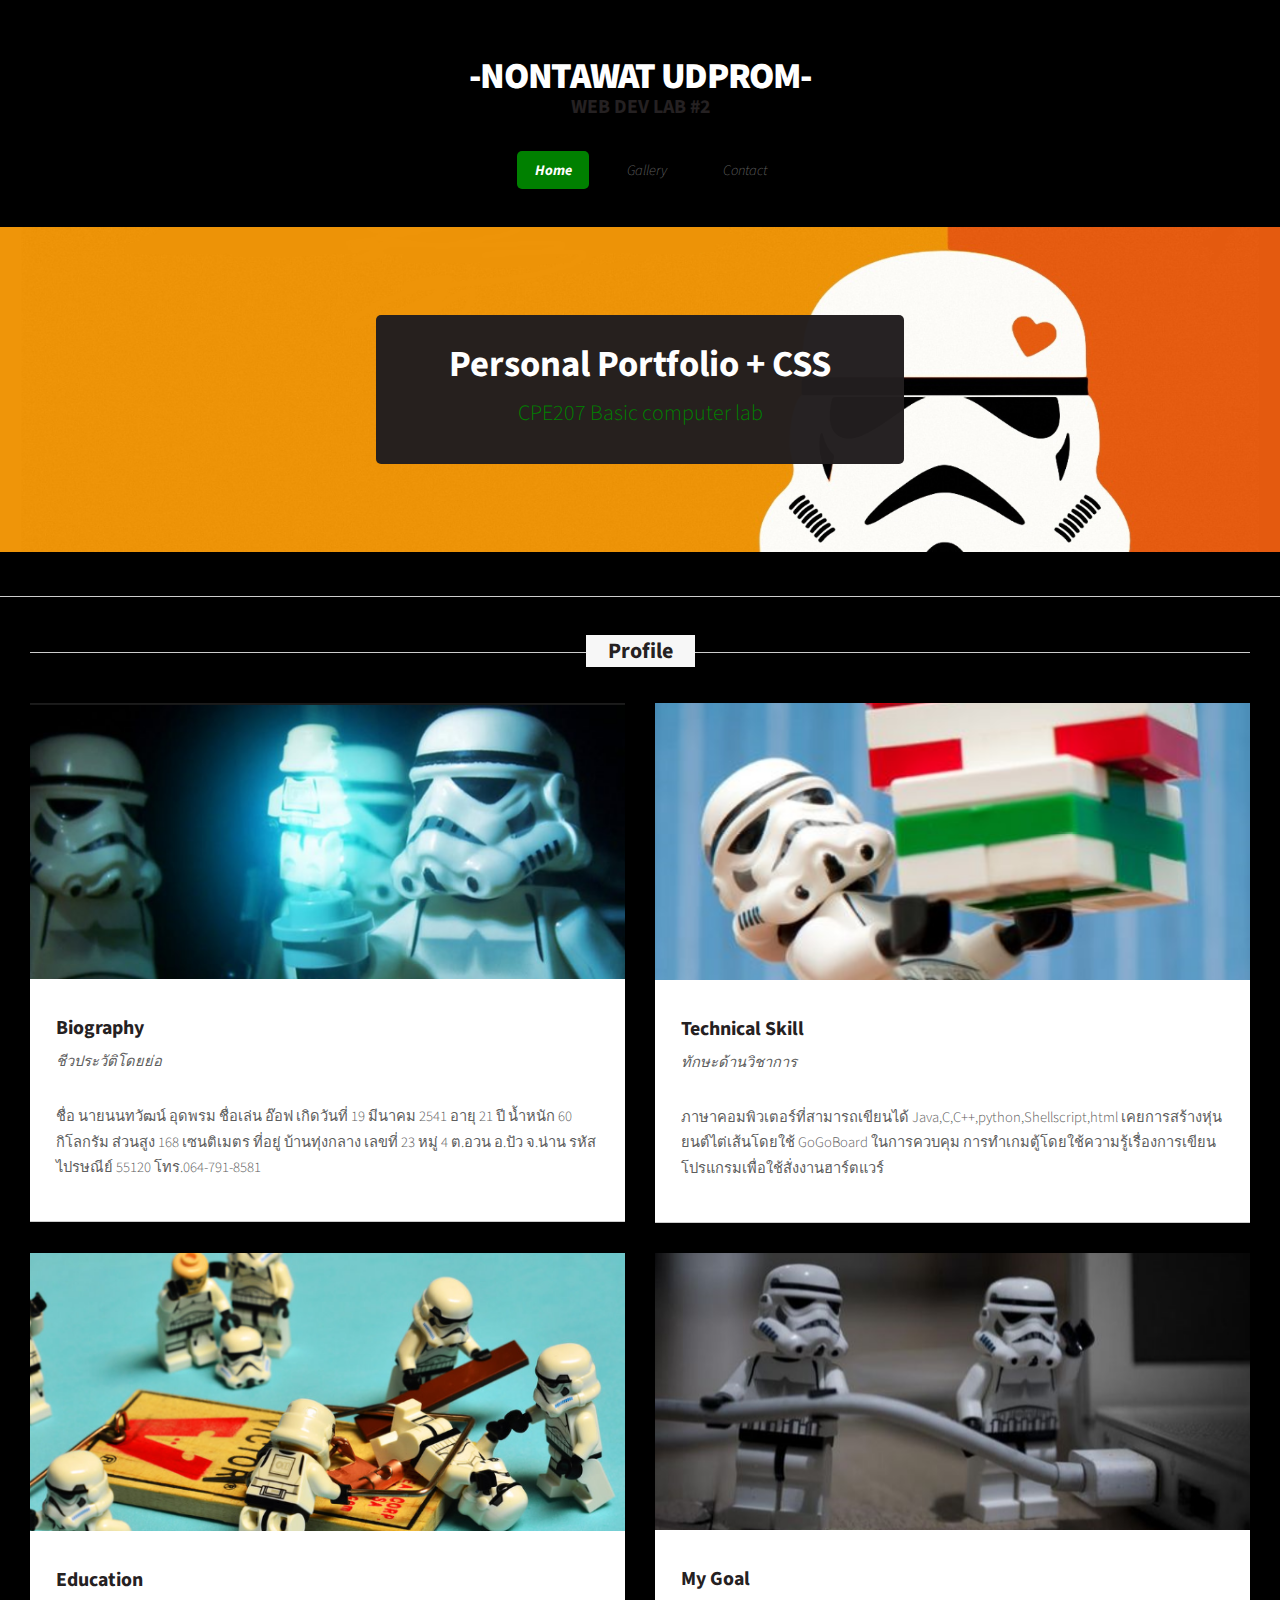
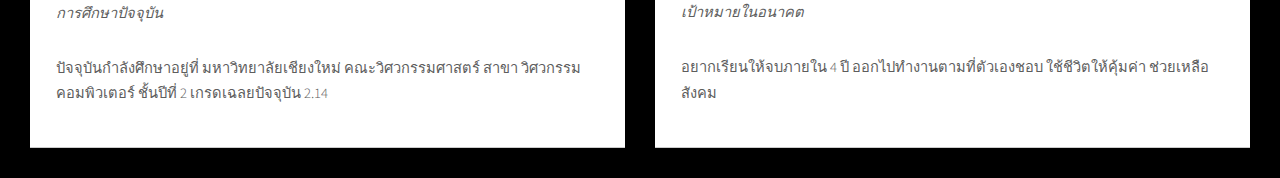
==== index.html @ 56ff7dbf "first commit" ====
<!DOCTYPE HTML>
<!--
	Dopetrope by HTML5 UP
	html5up.net | @ajlkn
	Free for personal and commercial use under the CCA 3.0 license (html5up.net/license)
-->
<html>
	<head>
		<title>WEB DEV LAB #2</title>
		<meta charset="utf-8" />
		<meta name="viewport" content="width=device-width, initial-scale=1, user-scalable=no" />
		<link rel="stylesheet" href="assets/css/main.css" />
	</head>
	<body class="homepage is-preload">
		<div id="page-wrapper">

			<!-- Header -->
				<section id="header">

					<!-- Logo -->
					<h1><a href="index.html">-NONTAWAT UDPROM- </a></h1>
						<h3>WEB DEV LAB #2</h3>

					<!-- Nav -->
						<nav id="nav">
							<ul>
								<li class="current"><a href="index.html">Home</a></li>			
								<li><a href="Gallery.html">Gallery</a></li>
								<li><a href="Contact.html">Contact</a></li>
							</ul>
						</nav>

					<!-- Banner -->
						<section id="banner">
							<header>
								<h2>Personal Portfolio + CSS</h2>
								<p>CPE207 Basic computer lab</p>
							</header>
						</section>
				</section>

			<!-- Main -->
				<section id="main">
					<div class="container">
						<div class="row">
								<!-- Blog -->
									<section>
										<header class="major">
											<h2>Profile</h2>
										</header>
										<div class="row">
											<div class="col-6 col-12-small">
												<section class="box">
													<a href="#" class="image featured"><img src="images/01.png" alt="" /></a>
													<header>
														<h3>Biography</h3>
														<p>ชีวประวัติโดยย่อ</p>
													</header>
													<p>ชื่อ นายนนทวัฒน์ อุดพรม ชื่อเล่น อ๊อฟ เกิดวันที่ 19 มีนาคม 2541 อายุ 21 ปี 
													น้ำหนัก 60 กิโลกรัม ส่วนสูง 168 เซนติเมตร ที่อยู่ บ้านทุ่งกลาง เลขที่ 23 หมู่ 4 
													ต.อวน อ.ปัว จ.น่าน รหัสไปรษณีย์ 55120 โทร.064-791-8581</p>
													
												</section>
											</div>
											<div class="col-6 col-12-small">
												<section class="box">
													<a href="#" class="image featured"><img src="images/02.png" alt="" /></a>
													<header>
														<h3>Technical Skill</h3>
														<p>ทักษะด้านวิชาการ</p>
													</header>
													<p>ภาษาคอมพิวเตอร์ที่สามารถเขียนได้ Java,C,C++,python,Shellscript,html 
													 เคยการสร้างหุ่นยนต์ไต่เส้นโดยใช้ GoGoBoard ในการควบคุม
													 การทำเกมตู้โดยใช้ความรู้เรื่องการเขียนโปรแกรมเพื่อใช้สั่งงานฮาร์ตแวร์
													</p>
													
												</section>
											</div>
											<div class="row">
												<div class="col-6 col-12-small">
													<section class="box">
														<a href="#" class="image featured"><img src="images/03.png" alt="" /></a>
														<header>
															<h3>Education</h3>
															<p>การศึกษาปัจจุบัน</p>
														</header>
														<p>ปัจจุบันกำลังศึกษาอยู่ที่ มหาวิทยาลัยเชียงใหม่ คณะวิศวกรรมศาสตร์ สาขา วิศวกรรมคอมพิวเตอร์ ชั้นปีที่ 2 เกรดเฉลยปัจจุบัน 2.14</p>
														
													</section>
												</div>
												<div class="col-6 col-12-small">
													<section class="box">
														<a href="#" class="image featured"><img src="images/04.png" alt="" /></a>
														<header>
															<h3>My Goal</h3>
															<p>เป้าหมายในอนาคต</p>
														</header>
														<p>อยากเรียนให้จบภายใน 4 ปี ออกไปทำงานตามที่ตัวเองชอบ ใช้ชีวิตให้คุ้มค่า ช่วยเหลือสังคม</p>
														
													</section>
												</div>
										</div>
									</section>
						</div>
					</div>
				</section>
		</div>

		<!-- Scripts -->
			<script src="assets/js/jquery.min.js"></script>
			<script src="assets/js/jquery.dropotron.min.js"></script>
			<script src="assets/js/browser.min.js"></script>
			<script src="assets/js/breakpoints.min.js"></script>
			<script src="assets/js/util.js"></script>
			<script src="assets/js/main.js"></script>

	</body>
</html>
---- assets/css/main.css ----
@import url("font-awesome.min.css");
@import url("https://fonts.googleapis.com/css?family=Source+Sans+Pro:300,400,700,900,300italic");

/*
	Dopetrope by HTML5 UP
	html5up.net | @ajlkn
	Free for personal and commercial use under the CCA 3.0 license (html5up.net/license)
*/

html, body, div, span, applet, object,
iframe, h1, h2, h3, h4, h5, h6, p, blockquote,
pre, a, abbr, acronym, address, big, cite,
code, del, dfn, em, img, ins, kbd, q, s, samp,
small, strike, strong, sub, sup, tt, var, b,
u, i, center, dl, dt, dd, ol, ul, li, fieldset,
form, label, legend, table, caption, tbody,
tfoot, thead, tr, th, td, article, aside,
canvas, details, embed, figure, figcaption,
footer, header, hgroup, menu, nav, output, ruby,
section, summary, time, mark, audio, video {
	margin: 0;
	padding: 0;
	border: 0;
	font-size: 100%;
	font: inherit;
	vertical-align: baseline;}

article, aside, details, figcaption, figure,
footer, header, hgroup, menu, nav, section {
	display: block;}

body {
	line-height: 1;
}

ol, ul {
	list-style: none;
}

blockquote, q {
	quotes: none;
}

	blockquote:before, blockquote:after, q:before, q:after {
		content: '';
		content: none;
	}

table {
	border-collapse: collapse;
	border-spacing: 0;
}

body {
	-webkit-text-size-adjust: none;
}

mark {
	background-color: transparent;
	color: inherit;
}

input::-moz-focus-inner {
	border: 0;
	padding: 0;
}

input, select, textarea {
	-moz-appearance: none;
	-webkit-appearance: none;
	-ms-appearance: none;
	appearance: none;
}

/* Basic */

	html {
		box-sizing: border-box;
	}

	*, *:before, *:after {
		box-sizing: inherit;
	}

	body {
		background: #252122;
		background-image: url("images/bg02.png");
	}

		body.is-preload *, body.is-preload *:before, body.is-preload *:after {
			-moz-animation: none !important;
			-webkit-animation: none !important;
			-ms-animation: none !important;
			animation: none !important;
			-moz-transition: none !important;
			-webkit-transition: none !important;
			-ms-transition: none !important;
			transition: none !important;
		}

	body, input, textarea, select {
		font-family: 'Source Sans Pro';
		font-weight: 300;
		color: #5d5d5d;
		font-size: 14pt;
		line-height: 1.75em;
	}

	strong, b {
		color: #252122;
		font-weight: 400;
	}

	i, em {
		font-style: italic;
	}

	sub {
		position: relative;
		top: 0.5em;
		font-size: 0.8em;
	}

	sup {
		position: relative;
		top: -0.5em;
		font-size: 0.8em;
	}

	blockquote {
		border-left: solid 0.75em #dddddd;
		padding: 1em 0 1em 1.5em;
		font-style: italic;
	}

	h1, h2, h3, h4, h5, h6 {
		color: #252122;
		font-weight: 700;
	}

	h1 a, h2 a, h3 a, h4 a, h5 a, h6 a {
		color: inherit;
		text-decoration: none;
	}

	h2 {
		font-size: 1.5em;
	}

	h3 {
		font-size: 1.35em;
	}

	a {
		color: #d52349;
		text-decoration: underline;
	}

		a:hover {
			text-decoration: none;
		}

	br.clear {
		clear: both;
	}

	hr {
		border: 0;
		border-top: solid 1px #dddddd;
		height: 1px;
		margin: 2em 0 2em 0;
	}

	p, ul, ol, dl, table {
		margin-bottom: 2em;
	}

/* Container */

	.container {
		margin: 0 auto;
		max-width: 100%;
		width: 70em;
	}

		@media screen and (max-width: 1680px) {

			.container {
				width: 70em;
			}

		}

		@media screen and (max-width: 1280px) {

			.container {
				width: calc(100% - 60px);
			}

		}

		@media screen and (max-width: 980px) {

			.container {
				width: calc(100% - 80px);
			}

		}

		@media screen and (max-width: 736px) {

			.container {
				width: calc(100% - 40px);
			}

		}

/* Row */

	.row {
		display: flex;
		flex-wrap: wrap;
		box-sizing: border-box;
		align-items: stretch;
	}

		.row > * {
			box-sizing: border-box;
		}

		.row.gtr-uniform > * > :last-child {
			margin-bottom: 0;
		}

		.row.aln-left {
			justify-content: flex-start;
		}

		.row.aln-center {
			justify-content: center;
		}

		.row.aln-right {
			justify-content: flex-end;
		}

		.row.aln-top {
			align-items: flex-start;
		}

		.row.aln-middle {
			align-items: center;
		}

		.row.aln-bottom {
			align-items: flex-end;
		}

		.row > .imp {
			order: -1;
		}

		.row > .col-1 {
			width: 8.3333333333%;
		}

		.row > .off-1 {
			margin-left: 8.3333333333%;
		}

		.row > .col-2 {
			width: 16.6666666667%;
		}

		.row > .off-2 {
			margin-left: 16.6666666667%;
		}

		.row > .col-3 {
			width: 25%;
		}

		.row > .off-3 {
			margin-left: 25%;
		}

		.row > .col-4 {
			width: 33.3333333333%;
		}

		.row > .off-4 {
			margin-left: 33.3333333333%;
		}

		.row > .col-5 {
			width: 41.6666666667%;
		}

		.row > .off-5 {
			margin-left: 41.6666666667%;
		}

		.row > .col-6 {
			width: 50%;
		}

		.row > .off-6 {
			margin-left: 50%;
		}

		.row > .col-7 {
			width: 58.3333333333%;
		}

		.row > .off-7 {
			margin-left: 58.3333333333%;
		}

		.row > .col-8 {
			width: 66.6666666667%;
		}

		.row > .off-8 {
			margin-left: 66.6666666667%;
		}

		.row > .col-9 {
			width: 75%;
		}

		.row > .off-9 {
			margin-left: 75%;
		}

		.row > .col-10 {
			width: 83.3333333333%;
		}

		.row > .off-10 {
			margin-left: 83.3333333333%;
		}

		.row > .col-11 {
			width: 91.6666666667%;
		}

		.row > .off-11 {
			margin-left: 91.6666666667%;
		}

		.row > .col-12 {
			width: 100%;
		}

		.row > .off-12 {
			margin-left: 100%;
		}

		.row.gtr-0 {
			margin-top: 0px;
			margin-left: 0px;
		}

			.row.gtr-0 > * {
				padding: 0px 0 0 0px;
			}

			.row.gtr-0.gtr-uniform {
				margin-top: 0px;
			}

				.row.gtr-0.gtr-uniform > * {
					padding-top: 0px;
				}

		.row.gtr-25 {
			margin-top: -12.5px;
			margin-left: -12.5px;
		}

			.row.gtr-25 > * {
				padding: 12.5px 0 0 12.5px;
			}

			.row.gtr-25.gtr-uniform {
				margin-top: -12.5px;
			}

				.row.gtr-25.gtr-uniform > * {
					padding-top: 12.5px;
				}

		.row.gtr-50 {
			margin-top: -25px;
			margin-left: -25px;
		}

			.row.gtr-50 > * {
				padding: 25px 0 0 25px;
			}

			.row.gtr-50.gtr-uniform {
				margin-top: -25px;
			}

				.row.gtr-50.gtr-uniform > * {
					padding-top: 25px;
				}

		.row {
			margin-top: -50px;
			margin-left: -50px;
		}

			.row > * {
				padding: 50px 0 0 50px;
			}

			.row.gtr-uniform {
				margin-top: -50px;
			}

				.row.gtr-uniform > * {
					padding-top: 50px;
				}

		.row.gtr-150 {
			margin-top: -75px;
			margin-left: -75px;
		}

			.row.gtr-150 > * {
				padding: 75px 0 0 75px;
			}

			.row.gtr-150.gtr-uniform {
				margin-top: -75px;
			}

				.row.gtr-150.gtr-uniform > * {
					padding-top: 75px;
				}

		.row.gtr-200 {
			margin-top: -100px;
			margin-left: -100px;
		}

			.row.gtr-200 > * {
				padding: 100px 0 0 100px;
			}

			.row.gtr-200.gtr-uniform {
				margin-top: -100px;
			}

				.row.gtr-200.gtr-uniform > * {
					padding-top: 100px;
				}

		@media screen and (max-width: 1680px) {

			.row {
				display: flex;
				flex-wrap: wrap;
				box-sizing: border-box;
				align-items: stretch;
			}

				.row > * {
					box-sizing: border-box;
				}

				.row.gtr-uniform > * > :last-child {
					margin-bottom: 0;
				}

				.row.aln-left {
					justify-content: flex-start;
				}

				.row.aln-center {
					justify-content: center;
				}

				.row.aln-right {
					justify-content: flex-end;
				}

				.row.aln-top {
					align-items: flex-start;
				}

				.row.aln-middle {
					align-items: center;
				}

				.row.aln-bottom {
					align-items: flex-end;
				}

				.row > .imp-xlarge {
					order: -1;
				}

				.row > .col-1-xlarge {
					width: 8.3333333333%;
				}

				.row > .off-1-xlarge {
					margin-left: 8.3333333333%;
				}

				.row > .col-2-xlarge {
					width: 16.6666666667%;
				}

				.row > .off-2-xlarge {
					margin-left: 16.6666666667%;
				}

				.row > .col-3-xlarge {
					width: 25%;
				}

				.row > .off-3-xlarge {
					margin-left: 25%;
				}

				.row > .col-4-xlarge {
					width: 33.3333333333%;
				}

				.row > .off-4-xlarge {
					margin-left: 33.3333333333%;
				}

				.row > .col-5-xlarge {
					width: 41.6666666667%;
				}

				.row > .off-5-xlarge {
					margin-left: 41.6666666667%;
				}

				.row > .col-6-xlarge {
					width: 50%;
				}

				.row > .off-6-xlarge {
					margin-left: 50%;
				}

				.row > .col-7-xlarge {
					width: 58.3333333333%;
				}

				.row > .off-7-xlarge {
					margin-left: 58.3333333333%;
				}

				.row > .col-8-xlarge {
					width: 66.6666666667%;
				}

				.row > .off-8-xlarge {
					margin-left: 66.6666666667%;
				}

				.row > .col-9-xlarge {
					width: 75%;
				}

				.row > .off-9-xlarge {
					margin-left: 75%;
				}

				.row > .col-10-xlarge {
					width: 83.3333333333%;
				}

				.row > .off-10-xlarge {
					margin-left: 83.3333333333%;
				}

				.row > .col-11-xlarge {
					width: 91.6666666667%;
				}

				.row > .off-11-xlarge {
					margin-left: 91.6666666667%;
				}

				.row > .col-12-xlarge {
					width: 100%;
				}

				.row > .off-12-xlarge {
					margin-left: 100%;
				}

				.row.gtr-0 {
					margin-top: 0px;
					margin-left: 0px;
				}

					.row.gtr-0 > * {
						padding: 0px 0 0 0px;
					}

					.row.gtr-0.gtr-uniform {
						margin-top: 0px;
					}

						.row.gtr-0.gtr-uniform > * {
							padding-top: 0px;
						}

				.row.gtr-25 {
					margin-top: -12.5px;
					margin-left: -12.5px;
				}

					.row.gtr-25 > * {
						padding: 12.5px 0 0 12.5px;
					}

					.row.gtr-25.gtr-uniform {
						margin-top: -12.5px;
					}

						.row.gtr-25.gtr-uniform > * {
							padding-top: 12.5px;
						}

				.row.gtr-50 {
					margin-top: -25px;
					margin-left: -25px;
				}

					.row.gtr-50 > * {
						padding: 25px 0 0 25px;
					}

					.row.gtr-50.gtr-uniform {
						margin-top: -25px;
					}

						.row.gtr-50.gtr-uniform > * {
							padding-top: 25px;
						}

				.row {
					margin-top: -50px;
					margin-left: -50px;
				}

					.row > * {
						padding: 50px 0 0 50px;
					}

					.row.gtr-uniform {
						margin-top: -50px;
					}

						.row.gtr-uniform > * {
							padding-top: 50px;
						}

				.row.gtr-150 {
					margin-top: -75px;
					margin-left: -75px;
				}

					.row.gtr-150 > * {
						padding: 75px 0 0 75px;
					}

					.row.gtr-150.gtr-uniform {
						margin-top: -75px;
					}

						.row.gtr-150.gtr-uniform > * {
							padding-top: 75px;
						}

				.row.gtr-200 {
					margin-top: -100px;
					margin-left: -100px;
				}

					.row.gtr-200 > * {
						padding: 100px 0 0 100px;
					}

					.row.gtr-200.gtr-uniform {
						margin-top: -100px;
					}

						.row.gtr-200.gtr-uniform > * {
							padding-top: 100px;
						}

		}

		@media screen and (max-width: 1280px) {

			.row {
				display: flex;
				flex-wrap: wrap;
				box-sizing: border-box;
				align-items: stretch;
			}

				.row > * {
					box-sizing: border-box;
				}

				.row.gtr-uniform > * > :last-child {
					margin-bottom: 0;
				}

				.row.aln-left {
					justify-content: flex-start;
				}

				.row.aln-center {
					justify-content: center;
				}

				.row.aln-right {
					justify-content: flex-end;
				}

				.row.aln-top {
					align-items: flex-start;
				}

				.row.aln-middle {
					align-items: center;
				}

				.row.aln-bottom {
					align-items: flex-end;
				}

				.row > .imp-large {
					order: -1;
				}

				.row > .col-1-large {
					width: 8.3333333333%;
				}

				.row > .off-1-large {
					margin-left: 8.3333333333%;
				}

				.row > .col-2-large {
					width: 16.6666666667%;
				}

				.row > .off-2-large {
					margin-left: 16.6666666667%;
				}

				.row > .col-3-large {
					width: 25%;
				}

				.row > .off-3-large {
					margin-left: 25%;
				}

				.row > .col-4-large {
					width: 33.3333333333%;
				}

				.row > .off-4-large {
					margin-left: 33.3333333333%;
				}

				.row > .col-5-large {
					width: 41.6666666667%;
				}

				.row > .off-5-large {
					margin-left: 41.6666666667%;
				}

				.row > .col-6-large {
					width: 50%;
				}

				.row > .off-6-large {
					margin-left: 50%;
				}

				.row > .col-7-large {
					width: 58.3333333333%;
				}

				.row > .off-7-large {
					margin-left: 58.3333333333%;
				}

				.row > .col-8-large {
					width: 66.6666666667%;
				}

				.row > .off-8-large {
					margin-left: 66.6666666667%;
				}

				.row > .col-9-large {
					width: 75%;
				}

				.row > .off-9-large {
					margin-left: 75%;
				}

				.row > .col-10-large {
					width: 83.3333333333%;
				}

				.row > .off-10-large {
					margin-left: 83.3333333333%;
				}

				.row > .col-11-large {
					width: 91.6666666667%;
				}

				.row > .off-11-large {
					margin-left: 91.6666666667%;
				}

				.row > .col-12-large {
					width: 100%;
				}

				.row > .off-12-large {
					margin-left: 100%;
				}

				.row.gtr-0 {
					margin-top: 0px;
					margin-left: 0px;
				}

					.row.gtr-0 > * {
						padding: 0px 0 0 0px;
					}

					.row.gtr-0.gtr-uniform {
						margin-top: 0px;
					}

						.row.gtr-0.gtr-uniform > * {
							padding-top: 0px;
						}

				.row.gtr-25 {
					margin-top: -7.5px;
					margin-left: -7.5px;
				}

					.row.gtr-25 > * {
						padding: 7.5px 0 0 7.5px;
					}

					.row.gtr-25.gtr-uniform {
						margin-top: -7.5px;
					}

						.row.gtr-25.gtr-uniform > * {
							padding-top: 7.5px;
						}

				.row.gtr-50 {
					margin-top: -15px;
					margin-left: -15px;
				}

					.row.gtr-50 > * {
						padding: 15px 0 0 15px;
					}

					.row.gtr-50.gtr-uniform {
						margin-top: -15px;
					}

						.row.gtr-50.gtr-uniform > * {
							padding-top: 15px;
						}

				.row {
					margin-top: -30px;
					margin-left: -30px;
				}

					.row > * {
						padding: 30px 0 0 30px;
					}

					.row.gtr-uniform {
						margin-top: -30px;
					}

						.row.gtr-uniform > * {
							padding-top: 30px;
						}

				.row.gtr-150 {
					margin-top: -45px;
					margin-left: -45px;
				}

					.row.gtr-150 > * {
						padding: 45px 0 0 45px;
					}

					.row.gtr-150.gtr-uniform {
						margin-top: -45px;
					}

						.row.gtr-150.gtr-uniform > * {
							padding-top: 45px;
						}

				.row.gtr-200 {
					margin-top: -60px;
					margin-left: -60px;
				}

					.row.gtr-200 > * {
						padding: 60px 0 0 60px;
					}

					.row.gtr-200.gtr-uniform {
						margin-top: -60px;
					}

						.row.gtr-200.gtr-uniform > * {
							padding-top: 60px;
						}

		}

		@media screen and (max-width: 980px) {

			.row {
				display: flex;
				flex-wrap: wrap;
				box-sizing: border-box;
				align-items: stretch;
			}

				.row > * {
					box-sizing: border-box;
				}

				.row.gtr-uniform > * > :last-child {
					margin-bottom: 0;
				}

				.row.aln-left {
					justify-content: flex-start;
				}

				.row.aln-center {
					justify-content: center;
				}

				.row.aln-right {
					justify-content: flex-end;
				}

				.row.aln-top {
					align-items: flex-start;
				}

				.row.aln-middle {
					align-items: center;
				}

				.row.aln-bottom {
					align-items: flex-end;
				}

				.row > .imp-medium {
					order: -1;
				}

				.row > .col-1-medium {
					width: 8.3333333333%;
				}

				.row > .off-1-medium {
					margin-left: 8.3333333333%;
				}

				.row > .col-2-medium {
					width: 16.6666666667%;
				}

				.row > .off-2-medium {
					margin-left: 16.6666666667%;
				}

				.row > .col-3-medium {
					width: 25%;
				}

				.row > .off-3-medium {
					margin-left: 25%;
				}

				.row > .col-4-medium {
					width: 33.3333333333%;
				}

				.row > .off-4-medium {
					margin-left: 33.3333333333%;
				}

				.row > .col-5-medium {
					width: 41.6666666667%;
				}

				.row > .off-5-medium {
					margin-left: 41.6666666667%;
				}

				.row > .col-6-medium {
					width: 50%;
				}

				.row > .off-6-medium {
					margin-left: 50%;
				}

				.row > .col-7-medium {
					width: 58.3333333333%;
				}

				.row > .off-7-medium {
					margin-left: 58.3333333333%;
				}

				.row > .col-8-medium {
					width: 66.6666666667%;
				}

				.row > .off-8-medium {
					margin-left: 66.6666666667%;
				}

				.row > .col-9-medium {
					width: 75%;
				}

				.row > .off-9-medium {
					margin-left: 75%;
				}

				.row > .col-10-medium {
					width: 83.3333333333%;
				}

				.row > .off-10-medium {
					margin-left: 83.3333333333%;
				}

				.row > .col-11-medium {
					width: 91.6666666667%;
				}

				.row > .off-11-medium {
					margin-left: 91.6666666667%;
				}

				.row > .col-12-medium {
					width: 100%;
				}

				.row > .off-12-medium {
					margin-left: 100%;
				}

				.row.gtr-0 {
					margin-top: 0px;
					margin-left: 0px;
				}

					.row.gtr-0 > * {
						padding: 0px 0 0 0px;
					}

					.row.gtr-0.gtr-uniform {
						margin-top: 0px;
					}

						.row.gtr-0.gtr-uniform > * {
							padding-top: 0px;
						}

				.row.gtr-25 {
					margin-top: -10px;
					margin-left: -10px;
				}

					.row.gtr-25 > * {
						padding: 10px 0 0 10px;
					}

					.row.gtr-25.gtr-uniform {
						margin-top: -10px;
					}

						.row.gtr-25.gtr-uniform > * {
							padding-top: 10px;
						}

				.row.gtr-50 {
					margin-top: -20px;
					margin-left: -20px;
				}

					.row.gtr-50 > * {
						padding: 20px 0 0 20px;
					}

					.row.gtr-50.gtr-uniform {
						margin-top: -20px;
					}

						.row.gtr-50.gtr-uniform > * {
							padding-top: 20px;
						}

				.row {
					margin-top: -40px;
					margin-left: -40px;
				}

					.row > * {
						padding: 40px 0 0 40px;
					}

					.row.gtr-uniform {
						margin-top: -40px;
					}

						.row.gtr-uniform > * {
							padding-top: 40px;
						}

				.row.gtr-150 {
					margin-top: -60px;
					margin-left: -60px;
				}

					.row.gtr-150 > * {
						padding: 60px 0 0 60px;
					}

					.row.gtr-150.gtr-uniform {
						margin-top: -60px;
					}

						.row.gtr-150.gtr-uniform > * {
							padding-top: 60px;
						}

				.row.gtr-200 {
					margin-top: -80px;
					margin-left: -80px;
				}

					.row.gtr-200 > * {
						padding: 80px 0 0 80px;
					}

					.row.gtr-200.gtr-uniform {
						margin-top: -80px;
					}

						.row.gtr-200.gtr-uniform > * {
							padding-top: 80px;
						}

		}

		@media screen and (max-width: 736px) {

			.row {
				display: flex;
				flex-wrap: wrap;
				box-sizing: border-box;
				align-items: stretch;
			}

				.row > * {
					box-sizing: border-box;
				}

				.row.gtr-uniform > * > :last-child {
					margin-bottom: 0;
				}

				.row.aln-left {
					justify-content: flex-start;
				}

				.row.aln-center {
					justify-content: center;
				}

				.row.aln-right {
					justify-content: flex-end;
				}

				.row.aln-top {
					align-items: flex-start;
				}

				.row.aln-middle {
					align-items: center;
				}

				.row.aln-bottom {
					align-items: flex-end;
				}

				.row > .imp-small {
					order: -1;
				}

				.row > .col-1-small {
					width: 8.3333333333%;
				}

				.row > .off-1-small {
					margin-left: 8.3333333333%;
				}

				.row > .col-2-small {
					width: 16.6666666667%;
				}

				.row > .off-2-small {
					margin-left: 16.6666666667%;
				}

				.row > .col-3-small {
					width: 25%;
				}

				.row > .off-3-small {
					margin-left: 25%;
				}

				.row > .col-4-small {
					width: 33.3333333333%;
				}

				.row > .off-4-small {
					margin-left: 33.3333333333%;
				}

				.row > .col-5-small {
					width: 41.6666666667%;
				}

				.row > .off-5-small {
					margin-left: 41.6666666667%;
				}

				.row > .col-6-small {
					width: 50%;
				}

				.row > .off-6-small {
					margin-left: 50%;
				}

				.row > .col-7-small {
					width: 58.3333333333%;
				}

				.row > .off-7-small {
					margin-left: 58.3333333333%;
				}

				.row > .col-8-small {
					width: 66.6666666667%;
				}

				.row > .off-8-small {
					margin-left: 66.6666666667%;
				}

				.row > .col-9-small {
					width: 75%;
				}

				.row > .off-9-small {
					margin-left: 75%;
				}

				.row > .col-10-small {
					width: 83.3333333333%;
				}

				.row > .off-10-small {
					margin-left: 83.3333333333%;
				}

				.row > .col-11-small {
					width: 91.6666666667%;
				}

				.row > .off-11-small {
					margin-left: 91.6666666667%;
				}

				.row > .col-12-small {
					width: 100%;
				}

				.row > .off-12-small {
					margin-left: 100%;
				}

				.row.gtr-0 {
					margin-top: 0px;
					margin-left: 0px;
				}

					.row.gtr-0 > * {
						padding: 0px 0 0 0px;
					}

					.row.gtr-0.gtr-uniform {
						margin-top: 0px;
					}

						.row.gtr-0.gtr-uniform > * {
							padding-top: 0px;
						}

				.row.gtr-25 {
					margin-top: -5px;
					margin-left: -5px;
				}

					.row.gtr-25 > * {
						padding: 5px 0 0 5px;
					}

					.row.gtr-25.gtr-uniform {
						margin-top: -5px;
					}

						.row.gtr-25.gtr-uniform > * {
							padding-top: 5px;
						}

				.row.gtr-50 {
					margin-top: -10px;
					margin-left: -10px;
				}

					.row.gtr-50 > * {
						padding: 10px 0 0 10px;
					}

					.row.gtr-50.gtr-uniform {
						margin-top: -10px;
					}

						.row.gtr-50.gtr-uniform > * {
							padding-top: 10px;
						}

				.row {
					margin-top: -20px;
					margin-left: -20px;
				}

					.row > * {
						padding: 20px 0 0 20px;
					}

					.row.gtr-uniform {
						margin-top: -20px;
					}

						.row.gtr-uniform > * {
							padding-top: 20px;
						}

				.row.gtr-150 {
					margin-top: -30px;
					margin-left: -30px;
				}

					.row.gtr-150 > * {
						padding: 30px 0 0 30px;
					}

					.row.gtr-150.gtr-uniform {
						margin-top: -30px;
					}

						.row.gtr-150.gtr-uniform > * {
							padding-top: 30px;
						}

				.row.gtr-200 {
					margin-top: -40px;
					margin-left: -40px;
				}

					.row.gtr-200 > * {
						padding: 40px 0 0 40px;
					}

					.row.gtr-200.gtr-uniform {
						margin-top: -40px;
					}

						.row.gtr-200.gtr-uniform > * {
							padding-top: 40px;
						}

		}

/* Form */

	form label {
		display: block;
		color: #252122;
		font-weight: 400;
		margin: 0 0 0.5em 0;
	}

	form input[type=text],
	form input[type=email],
	form input[type=password],
	form select,
	form textarea {
		-webkit-appearance: none;
		display: block;
		border: 0;
		padding: 0.75em 1em;
		font-size: 1em;
		border-radius: 5px;
		border: solid 1px #dddddd;
		background: #fff;
		width: 100%;
	}

		form input[type=text]:focus,
		form input[type=email]:focus,
		form input[type=password]:focus,
		form select:focus,
		form textarea:focus {
			box-shadow: inset 0px 0px 1px 1px #43bff0;
		}

	form textarea {
		height: 15em;
	}

	form ::-webkit-input-placeholder {
		color: #555 !important;
	}

	form :-moz-placeholder {
		color: #555 !important;
	}

	form ::-moz-placeholder {
		color: #555 !important;
	}

	form :-ms-input-placeholder {
		color: #555 !important;
	}

	form ::-moz-focus-inner {
		border: 0;
	}

/* Tables */

	table {
		width: 100%;
	}

		table tr {
			border-top: solid 1px #dddddd;
		}

			table tr:first-child {
				border-top: 0;
			}

		table td {
			padding: 0.5em 1em 0.5em 1em;
		}

		table th {
			text-align: left;
			padding: 0.5em 1em 0.5em 1em;
			font-weight: 700;
			margin: 0 0 1em 0;
		}

		table thead {
			border-bottom: solid 2px #dddddd;
		}

/* Section/Article */

	section, article {
		margin-bottom: 2.5em;
	}

		section > :last-child, section:last-child, article > :last-child, article:last-child {
			margin-bottom: 0;
		}

	header {
		margin: 0 0 1.5em 0;
	}

		header > p {
			display: block;
			font-style: italic;
			margin: 0.5em 0 0 0;
			padding-bottom: 0.5em;
		}

		header.major {
			position: relative;
			text-align: center;
			border-top: solid 1px #ccc;
			top: 1em;
			margin: 0 0 3em 0;
		}

			header.major h2 {
				background: #fff;
				position: relative;
				top: -0.65em;
				display: inline;
				margin: 0;
				padding: 0 1em 0 1em;
			}

	footer {
		margin: 2.25em 0 0 0;
	}

/* Box */

	.box {
		background: #ffffff;
		border-bottom: solid 1px #ccc;
		padding: 2.75em 1.75em 2.75em 1.75em;
	}

		.box .image.featured {
			position: relative;
			width: auto;
			left: 1.75em;
			top: 1.75em;
			margin: -4.5em 0 4.25em -3.5em;
		}

		.box.post header {
			padding-top: 1em;
			margin: 0 0 2em 0;
		}

		.box.post h2 {
			font-size: 2.5em;
			letter-spacing: -0.015em;
		}

		.box.post header > p {
			margin-top: 1.25em;
			font-size: 1.25em;
		}

		.box footer ul.actions {
			margin-bottom: 0;
		}

/* Button */

	input[type="button"],
	input[type="submit"],
	input[type="reset"],
	button,
	.button {
		-webkit-appearance: none;
		display: inline-block;
		text-decoration: none;
		cursor: pointer;
		border: 0;
		border-radius: 5px;
		background: #d52349;
		color:white !important;
		font-weight: 700;
		outline: 0;
		font-size: 1.1em;
		padding: 0.65em 1.5em 0.65em 1.5em;
		text-align: center;
		-moz-transition: background-color .25s ease-in-out;
		-webkit-transition: background-color .25s ease-in-out;
		-ms-transition: background-color .25s ease-in-out;
		transition: background-color .25s ease-in-out;
	}

		input[type="button"]:hover,
		input[type="submit"]:hover,
		input[type="reset"]:hover,
		button:hover,
		.button:hover {
			background: #e53359;
		}

		input[type="button"]:active,
		input[type="submit"]:active,
		input[type="reset"]:active,
		button:active,
		.button:active {
			background: #c51349;
		}

		input[type="button"].alt,
		input[type="submit"].alt,
		input[type="reset"].alt,
		button.alt,
		.button.alt {
			background: #252122;
		}

			input[type="button"].alt:hover,
			input[type="submit"].alt:hover,
			input[type="reset"].alt:hover,
			button.alt:hover,
			.button.alt:hover {
				background: #353132;
			}

			input[type="button"].alt:active,
			input[type="submit"].alt:active,
			input[type="reset"].alt:active,
			button.alt:active,
			.button.alt:active {
				background: #151112;
			}

		input[type="button"].icon:before,
		input[type="submit"].icon:before,
		input[type="reset"].icon:before,
		button.icon:before,
		.button.icon:before {
			opacity: 0.35;
			position: relative;
			top: 0.05em;
			margin-right: 0.75em;
		}

		input[type="button"].large,
		input[type="submit"].large,
		input[type="reset"].large,
		button.large,
		.button.large {
			font-size: 1.5em;
			padding: 0.75em 1.5em 0.75em 1.5em;
		}

/* Image */

	.image {
		display: inline-block;
		outline: 0;
	}

		.image img {
			display: block;
			width: 100%;
		}

		.image.centered {
			display: block;
			margin: 0 0 2em 0;
		}

			.image.centered img {
				margin: 0 auto;
				width: auto;
			}

		.image.featured {
			display: block;
			width: 100%;
			margin: 0 0 2em 0;
		}

		.image.left {
			float: left;
			margin: 0 2em 2em 0;
		}

/* List */

	ul {
		list-style: disc;
		padding-left: 1em;
	}

		ul li {
			padding-left: 0.5em;
		}

	ol {
		list-style: decimal;
		padding-left: 1.25em;
	}

		ol li {
			padding-left: 0.25em;
		}

/* Actions */

	ul.actions {
		list-style: none;
		padding-left: 0;
	}

		ul.actions li {
			display: inline-block;
			margin-left: 1em;
			padding-left: 0;
		}

			ul.actions li:first-child {
				margin-left: 0;
			}

/* Links */

	ul.links {
		list-style: none;
		padding-left: 0;
	}

		ul.links li {
			display: inline-block;
			border-left: solid 1px rgba(255, 255, 255, 0.05);
			padding: 0 0 0 1em;
			margin: 0 0 0 1em;
		}

			ul.links li:first-child {
				border-left: 0;
				padding-left: 0;
				margin-left: 0;
			}

/* Contact */

	ul.contact {
		list-style: none;
		padding-left: 0;
	}

		ul.contact li {
			position: relative;
			border-top: solid 1px #ddd;
			padding: 1.3em 0 1.3em 7em;
		}

			ul.contact li h3 {
				position: absolute;
				left: 0;
				top: 1.3em;
				font-size: 1.1em;
			}

			ul.contact li p {
				margin: 0;
			}

			ul.contact li:first-child {
				padding-top: 0;
				border-top: 0;
			}

				ul.contact li:first-child h3 {
					top: 0;
				}

/* Dates */

	ul.dates {
		list-style: none;
		padding-left: 0;
	}

		ul.dates li {
			position: relative;
			border-top: solid 1px #ddd;
			padding: 1.3em 0 1.3em 6.75em;
		}

		ul.dates .date {
			display: block;
			position: absolute;
			left: 0;
			top: 1.3em;
			background-color: green;
			height: 3.5em;
			text-align: center;
			color: #fff;
			line-height: 1em;
			border-top-left-radius: 5px;
			border-bottom-left-radius: 5px;
			padding: 0.5em 0.75em 0 1em;
		}

			ul.dates .date:after {
				content: '';
				position: absolute;
				bottom: 0;
				right: -1.2em;
				border-left: solid 1.25em green;
				border-top: solid 1.8em transparent;
				border-bottom: solid 1.8em transparent;
			}

			ul.dates .date strong {
				display: block;
				font-size: 1.75em;
				padding-top: 0.15em;
			}

		ul.dates h3 {
			font-size: 1.1em;
		}

		ul.dates p {
			margin: 0;
		}

		ul.dates li:first-child {
			border-top: 0;
			padding-top: 0;
		}

			ul.dates li:first-child .date {
				top: 0;
			}

/* Divided */

	ul.divided {
		list-style: none;
		padding-left: 0;
	}

		ul.divided li {
			border-top: solid 1px #ddd;
			padding: 1em 0 1em 0;
		}

			ul.divided li:first-child {
				border-top: 0;
				padding-top: 0;
			}

/* Social */

	ul.social {
		list-style: none;
		padding-left: 0;
		overflow: hidden;
		cursor: default;
		margin: 0 0 3.25em 0;
	}

		ul.social li {
			display: inline-block;
			padding-left: 0;
			margin-left: 0.75em;
		}

			ul.social li:first-child {
				margin-left: 0;
			}

			ul.social li a {
				display: inline-block;
				width: 3em;
				height: 3em;
				text-align: center;
				border-radius: 5px;
				background: #888;
				-moz-transition: background-color .25s ease-in-out;
				-webkit-transition: background-color .25s ease-in-out;
				-ms-transition: background-color .25s ease-in-out;
				transition: background-color .25s ease-in-out;
			}

				ul.social li a:before {
					color: #fff;
					font-size: 2em;
					line-height: 1.5em;
				}

				ul.social li a.fa-facebook {
					background: #3c5a98;
				}

					ul.social li a.fa-facebook:hover {
						background: #4c6aa8;
					}

				ul.social li a.fa-twitter {
					background: #2daae4;
				}

					ul.social li a.fa-twitter:hover {
						background: #3dbaf4;
					}

				ul.social li a.fa-dribbble {
					background: #c4376b;
				}

					ul.social li a.fa-dribbble:hover {
						background: #d4477b;
					}

				ul.social li a.fa-linkedin {
					background: #006599;
				}

					ul.social li a.fa-linkedin:hover {
						background: #1075a9;
					}

				ul.social li a.fa-tumblr {
					background: #2b4661;
				}

					ul.social li a.fa-tumblr:hover {
						background: #3b5671;
					}

				ul.social li a.fa-google-plus {
					background: #da2713;
				}

					ul.social li a.fa-google-plus:hover {
						background: #ea3723;
					}

/* Icons */

	.icon {
		position: relative;
		text-decoration: none;
	}

		.icon:before {
			-moz-osx-font-smoothing: grayscale;
			-webkit-font-smoothing: antialiased;
			font-family: FontAwesome;
			font-style: normal;
			font-weight: normal;
			text-transform: none !important;
		}

		.icon > .label {
			display: none;
		}

		.icon.featured {
			position: relative;
			display: inline-block;
			background-color: #d52349;
			width: 9em;
			padding: 1.75em 0 0.75em 0;
			border-top-left-radius: 5px;
			border-top-right-radius: 5px;
			margin: 0 0 4.5em 0;
			cursor: default;
		}

			.icon.featured:before {
				font-size: 4.5em;
				line-height: 1em;
				color: #fff;
			}

			.icon.featured:after {
				content: '';
				position: absolute;
				bottom: -1.95em;
				left: 0;
				border-top: solid 2em #d52349;
				border-left: solid 4.5em transparent;
				border-right: solid 4.5em transparent;
			}

			.icon.featured.alt {
				background-color: #252122;
			}

				.icon.featured.alt:after {
					border-top-color: #252122;
				}

			.icon.featured.alt2 {
				background-color: #827a7c;
			}

				.icon.featured.alt2:after {
					border-top-color: #827a7c;
				}

/* Page Wrapper */

	#page-wrapper > section {
		margin-bottom: 0;
	}

/* Header */

	#header {
		position: relative;
		background: black;
		border-bottom: solid 1px #ccc;
		padding: 5em 0 4em 0;
		text-align: center;
	}

		#header h1 {
			color: white;
			font-weight: 900;
			font-size: 2.5em;
			letter-spacing: -0.035em;
			line-height: 1;
		}

/* Nav */

	#nav {
		margin: 2.5em 0 0 0;
	}

		#nav > ul {
			margin: 0;
		}

			#nav > ul > li {
				display: inline-block;
				font-style: italic;
				margin: 0 0.35em 0 0.35em;
			}

				#nav > ul > li > ul {
					display: none;
				}

				#nav > ul > li > a {
					border-radius: 5px;
					color: #5d5d5d;
					text-decoration: none;
					padding: 0.6em 1.2em 0.6em 1.2em;
					-moz-transition: background-color .25s ease-in-out;
					-webkit-transition: background-color .25s ease-in-out;
					-ms-transition: background-color .25s ease-in-out;
					transition: background-color .25s ease-in-out;
					outline: 0;
				}

				#nav > ul > li:hover > a, #nav > ul > li.active > a {
					background: #f3f3f3;
				}

				#nav > ul > li.current > a {
					background: green;
					color: #fff !important;
					font-weight: 700;
				}

	.dropotron {
		border-radius: 5px;
		background-color: #252122;
		background-color: rgba(34, 30, 31, 0.98);
		padding: 1.25em 1.5em 1.25em 1.5em;
		font-style: italic;
		min-width: 13em;
		box-shadow: 0px 8px 15px 0px rgba(0, 0, 0, 0.5);
		text-align: left;
		margin-top: -1.25em;
		margin-left: -1px;
		list-style: none;
	}

		.dropotron a, .dropotron span {
			color: #aaa;
			text-decoration: none;
			-moz-transition: color .25s ease-in-out;
			-webkit-transition: color .25s ease-in-out;
			-ms-transition: color .25s ease-in-out;
			transition: color .25s ease-in-out;
		}

		.dropotron li {
			padding: 0.25em 0 0.25em 0;
		}

			.dropotron li:hover > a, .dropotron li:hover > span {
				color: #fff;
			}

		.dropotron.level-0 {
			margin-top: 2em;
		}

			.dropotron.level-0:before {
				content: '';
				display: block;
				position: absolute;
				left: 50%;
				margin-left: -10px;
				top: -9px;
				border-left: solid 10px transparent;
				border-right: solid 10px transparent;
				border-bottom: solid 10px #252122;
				border-bottom-color: rgba(34, 30, 31, 0.98);
			}

/* Banner */

	#banner {
		background: #CCE8F4 url("/images/00.png");
		background-position: center center;
		background-size: auto 100%;
		background-repeat: no-repeat; 
		text-align: center;
		position: relative;
		padding: 8em 0;
		margin: 4em 0 0 0;
	}

		#banner header {
			background-color: rgba(34, 30, 31, 0.98);
			display: inline-block;
			padding: 2.5em 5em;
			border-radius: 5px;
		}

			#banner header h2 {
				color: #fff;
				font-weight: 700;
				font-size: 2.5em;
				margin: 0 0 0.65em 0;
			}

			#banner header p {
				color: green;
				padding: 0;
				font-style: normal;
				margin: 0;
				font-size: 1.5em;
			}

/* Intro */

	#intro {
		text-align: center;
		overflow: hidden;
	}

		#intro section {
			margin: 3em 0;
			padding: 2.5em 0;
		}

		#intro h2 {
			font-size: 1.75em;
		}

		#intro p {
			margin: 0;
		}

		#intro .middle {
			position: relative;
			z-index: 1;
		}

			#intro .middle:before {
				content: '';
				width: 32px;
				height: 100%;
				position: absolute;
				left: -24px;
				top: 0;
				display: block;
				z-index: -1;
				box-shadow: 32px 0 0 0 #fff, 0 -32px 0 0 #fff, 0 32px 0 0 #fff, 32px 32px 0 0 #fff, 32px -32px 0 0 #fff, 0 0 32px 0 rgba(0, 0, 0, 0.15);
			}

			#intro .middle:after {
				content: '';
				width: 32px;
				height: 100%;
				position: absolute;
				right: -24px;
				top: 0;
				display: block;
				z-index: -1;
				box-shadow: -32px 0 0 0 #fff, 0 -32px 0 0 #fff, 0 32px 0 0 #fff, -32px 32px 0 0 #fff, -32px -32px 0 0 #fff, 0 0 32px 0 rgba(0, 0, 0, 0.15);
			}

		#intro .button {
			min-width: 12em;
		}

		#intro footer {
			margin: 0;
		}

/* Main */

	#main {
		position: relative;
		background:black;
		padding: 4em 0 4em 0;
	}

		#main:before {
			content: '';
			position: absolute;
			top: 0;
			left: 0;
			width: 100%;
			background: url("images/bg01.png");
			background-size: 100% 100%;
			z-index: 0;
			opacity: 0.1;
		}

		#main .major h2 {
			background: #f7f7f7 url("images/bg02.png");
		}

/* Footer */

	#footer {
		position: relative;
		color: #858484;
		padding: 4em 0;
	}

		#footer:before {
			content: '';
			position: absolute;
			top: 0;
			left: 0;
			width: 100%;
			background: url("images/bg01.png");
			background-size: 100% 100%;
			z-index: 0;
			opacity: 0.5;
		}

		#footer a {
			color: #c5c4c4;
		}

		#footer h2, #footer h3, #footer h4, #footer h5, #footer h6, #footer strong, #footer b {
			color: #fff;
		}

			#footer h2 a, #footer h3 a, #footer h4 a, #footer h5 a, #footer h6 a, #footer strong a, #footer b a {
				color: inherit;
			}

		#footer ul.contact li, #footer ul.dates li, #footer ul.divided li {
			border-top-color: #353434;
			border-top-color: rgba(255, 255, 255, 0.05);
		}

		#footer header {
			margin: 0 0 3em 0;
		}

			#footer header h2 {
				font-size: 1.75em;
			}

/* Copyright */

	#copyright {
		text-align: center;
		margin: 3em 0 2em 0;
	}

		#copyright ul.links {
			display: inline-block;
			background: #2C2929;
			background: rgba(255, 255, 255, 0.05);
			border-radius: 5px;
			margin: 0;
			padding: 0.85em 2.25em 0.85em 2.25em;
		}

/* XLarge */

	@media screen and (max-width: 1680px) {

		/* Basic */

			body, input, textarea, select {
				font-size: 12pt;
			}

	}

/* Large */

	@media screen and (max-width: 1280px) {

		/* Basic */

			body, input, textarea, select {
				font-size: 11pt;
			}

		/* Section/Article */

			header.major {
				margin: 0.75em 0 2.5em 0;
			}

				header.major h2 {
					padding: 0 1em 0 1em;
				}

		/* Social */

			ul.social li {
				margin: 0 0 0.25em 0.75em;
			}

		/* Header */

			#header {
				padding: 4em 0 3em 0;
			}

		/* Banner */

			#banner {
				padding: 6em 0;
				margin: 3em 0 0 0;
			}

		/* Intro */

			#intro {
				padding: 0;
			}

				#intro section {
					padding: 1em 2em;
				}

				#intro .middle:before {
					left: -12px;
				}

				#intro .middle:after {
					right: -12px;
				}

		/* Main */

			#main {
				padding: 30px 0;
			}

		/* Footer */

			#footer {
				padding: 3em 0;
			}

				#footer:before {
					height: 2.5em;
				}

				#footer header {
					margin: 0 0 1.5em 0;
				}

					#footer header h2 {
						font-size: 1.25em;
					}

		/* Copyright */

			#copyright {
				margin: 0;
			}

	}

/* Medium */

	#navPanel, #titleBar {
		display: none;
	}

	@media screen and (max-width: 980px) {

		/* Basic */

			html, body {
				overflow-x: hidden;
			}

		/* Box */

			.box footer ul.actions li {
				margin: 1em 0 0 0;
				display: block;
			}

				.box footer ul.actions li .button {
					width: 100%;
				}

				.box footer ul.actions li:first-child {
					margin-top: 0;
				}

		/* Header */

			#header {
				padding: 3.5em 0 3em 0;
			}

		/* Nav */

			#nav {
				display: none;
			}

		/* Intro */

			#intro {
				padding: 3em 0 0 0;
			}

				#intro section {
					position: relative;
					border-top: solid 1px #dfdfdf;
					margin: 0;
					padding: 40px 0 0 0;
				}

					#intro section.first {
						border-top: 0;
						padding-top: 0;
					}

					#intro section p {
						margin: 0;
					}

				#intro .middle:before, #intro .middle:after {
					display: none;
				}

				#intro footer {
					padding: 3em 0 0 0;
				}

					#intro footer ul.actions {
						margin-bottom: 0;
					}

		/* Main */

			#main {
				padding: 40px 0;
			}

		/* Copyright */

			#copyright ul.links {
				display: block;
			}

		/* Nav */

			#page-wrapper {
				-moz-backface-visibility: hidden;
				-webkit-backface-visibility: hidden;
				-ms-backface-visibility: hidden;
				backface-visibility: hidden;
				-moz-transition: -moz-transform 0.5s ease;
				-webkit-transition: -webkit-transform 0.5s ease;
				-ms-transition: -ms-transform 0.5s ease;
				transition: transform 0.5s ease;
				padding-bottom: 1px;
			}

			#titleBar {
				-moz-backface-visibility: hidden;
				-webkit-backface-visibility: hidden;
				-ms-backface-visibility: hidden;
				backface-visibility: hidden;
				-moz-transition: -moz-transform 0.5s ease;
				-webkit-transition: -webkit-transform 0.5s ease;
				-ms-transition: -ms-transform 0.5s ease;
				transition: transform 0.5s ease;
				display: block;
				height: 44px;
				left: 0;
				position: fixed;
				top: 0;
				width: 100%;
				z-index: 10001;
				background: none;
			}

				#titleBar .toggle {
					width: 80px;
					height: 60px;
				}

					#titleBar .toggle:before {
						font-family: FontAwesome;
						text-decoration: none;
						font-style: normal;
						font-weight: normal;
						-webkit-font-smoothing: antialiased;
						-moz-osx-font-smoothing: grayscale;
						content: '\f0c9';
						display: block;
						position: absolute;
						left: 10px;
						top: 10px;
						width: 50px;
						height: 40px;
						line-height: 40px;
						font-size: 18px;
						color: #fff;
						text-align: center;
						background: rgba(150, 150, 150, 0.75);
						border-radius: 5px;
					}

					#titleBar .toggle:active:before {
						background-color: #969696;
					}

			#navPanel {
				-moz-backface-visibility: hidden;
				-webkit-backface-visibility: hidden;
				-ms-backface-visibility: hidden;
				backface-visibility: hidden;
				-moz-transform: translateX(-275px);
				-webkit-transform: translateX(-275px);
				-ms-transform: translateX(-275px);
				transform: translateX(-275px);
				-moz-transition: -moz-transform 0.5s ease;
				-webkit-transition: -webkit-transform 0.5s ease;
				-ms-transition: -ms-transform 0.5s ease;
				transition: transform 0.5s ease;
				display: block;
				height: 100%;
				left: 0;
				overflow-y: auto;
				position: fixed;
				top: 0;
				width: 275px;
				z-index: 10002;
				color: #858484;
				background-image: url("images/bg02.png");
				box-shadow: inset -3px 0px 5px 0px rgba(0, 0, 0, 0.35);
			}

				#navPanel .link {
					display: block;
					color: #888;
					text-decoration: none;
					height: 44px;
					line-height: 44px;
					border-top: solid 1px rgba(255, 255, 255, 0.05);
					padding: 0 1em 0 1em;
					font-style: italic;
				}

					#navPanel .link:first-child {
						border-top: 0;
					}

				#navPanel .indent-1 {
					display: inline-block;
					width: 1em;
				}

				#navPanel .indent-2 {
					display: inline-block;
					width: 2em;
				}

				#navPanel .indent-3 {
					display: inline-block;
					width: 3em;
				}

				#navPanel .indent-4 {
					display: inline-block;
					width: 4em;
				}

				#navPanel .indent-5 {
					display: inline-block;
					width: 5em;
				}

				#navPanel .depth-0 {
					color: #fff;
				}

			body.navPanel-visible #page-wrapper {
				-moz-transform: translateX(275px);
				-webkit-transform: translateX(275px);
				-ms-transform: translateX(275px);
				transform: translateX(275px);
			}

			body.navPanel-visible #titleBar {
				-moz-transform: translateX(275px);
				-webkit-transform: translateX(275px);
				-ms-transform: translateX(275px);
				transform: translateX(275px);
			}

			body.navPanel-visible #navPanel {
				-moz-transform: translateX(0);
				-webkit-transform: translateX(0);
				-ms-transform: translateX(0);
				transform: translateX(0);
			}

	}

/* Small */

	@media screen and (max-width: 736px) {

		/* Basic */

			body, input, textarea, select {
				font-size: 11pt;
			}

			h2, h3, h4, h5, h6 {
				font-size: 1.25em;
			}

		/* Button */

			input[type="button"].large,
			input[type="submit"].large,
			input[type="reset"].large,
			button.large,
			.button.large {
				font-size: 1.1em;
				padding: 0.65em 1.5em 0.65em 1.5em;
			}

		/* Actions */

			ul.actions li {
				margin: 1em 0 0 0;
				display: block;
			}

				ul.actions li .button {
					width: 100%;
				}

				ul.actions li:first-child {
					margin-top: 0;
				}

		/* Section/Article */

			section, article {
				margin-bottom: 20px;
			}

			header {
				margin: 0 0 1em 0;
			}

			footer {
				margin: 2em 0 0 0;
			}

		/* Box */

			.box {
				padding: 25px 15px 20px 15px;
			}

				.box .image.featured {
					left: 15px;
					top: 15px;
					margin: -40px 0 40px -30px;
				}

				.box.post header {
					padding-top: 0;
					margin: 0 0 1em 0;
				}

				.box.post h2 {
					font-size: 1.5em;
					line-height: 1.5em;
				}

				.box.post header > p {
					margin-top: 0;
					font-size: 1em;
				}

		/* Divided */

			ul.divided li {
				padding: 0.5em 0 0.5em 0;
			}

		/* Contact */

			ul.contact li {
				padding: 0.8em 0 0.8em 7em;
			}

				ul.contact li h3 {
					top: 0.8em;
				}

		/* Dates */

			ul.dates li {
				padding-left: 6em;
			}

			ul.dates h3 {
				margin: 0 0 0.5em 0;
			}

		/* Links */

			ul.links li {
				display: block;
				padding: 0.25em 0 0 0;
				margin: 0.25em 0 0 0;
				border-left: 0;
			}

				ul.links li:first-child {
					padding-top: 0;
					margin-top: 0;
				}

		/* Social */

			ul.social li {
				margin: 0 0.5em 0.75em 0;
			}

		/* Icons */

			.icon.featured {
				width: 8em;
				margin: 0 0 3em 0;
			}

				.icon.featured:after {
					border-left: solid 4em transparent;
					border-right: solid 4em transparent;
				}

		/* Header */

			#header {
				text-align: center;
				padding: 2em 0;
			}

				#header h1 {
					color: #252122;
					font-weight: 900;
					font-size: 1.75em;
					letter-spacing: -0.035em;
				}

		/* Intro */

			#intro {
				padding: 2em 0 0 0;
			}

				#intro section {
					padding: 40px 0 0 0;
					margin: 20px 0 0 0;
				}

				#intro h2 {
					font-size: 1.25em;
				}

		/* Banner */

			#banner {
				padding: 6em 0;
				margin: 2em 0 0 0;
			}

				#banner header {
					padding: 1.5em 1em 1.5em 1em;
					display: block;
					border-radius: 0;
				}

					#banner header h2 {
						font-size: 1.5em;
						line-height: 1.5em;
						margin: 0 0 0.25em 0;
					}

					#banner header p {
						font-size: 1.2em;
					}

		/* Main */

			#main {
				padding: 20px 0;
			}

		/* Footer */

			#footer {
				padding: 40px 0 20px 0;
			}

	}
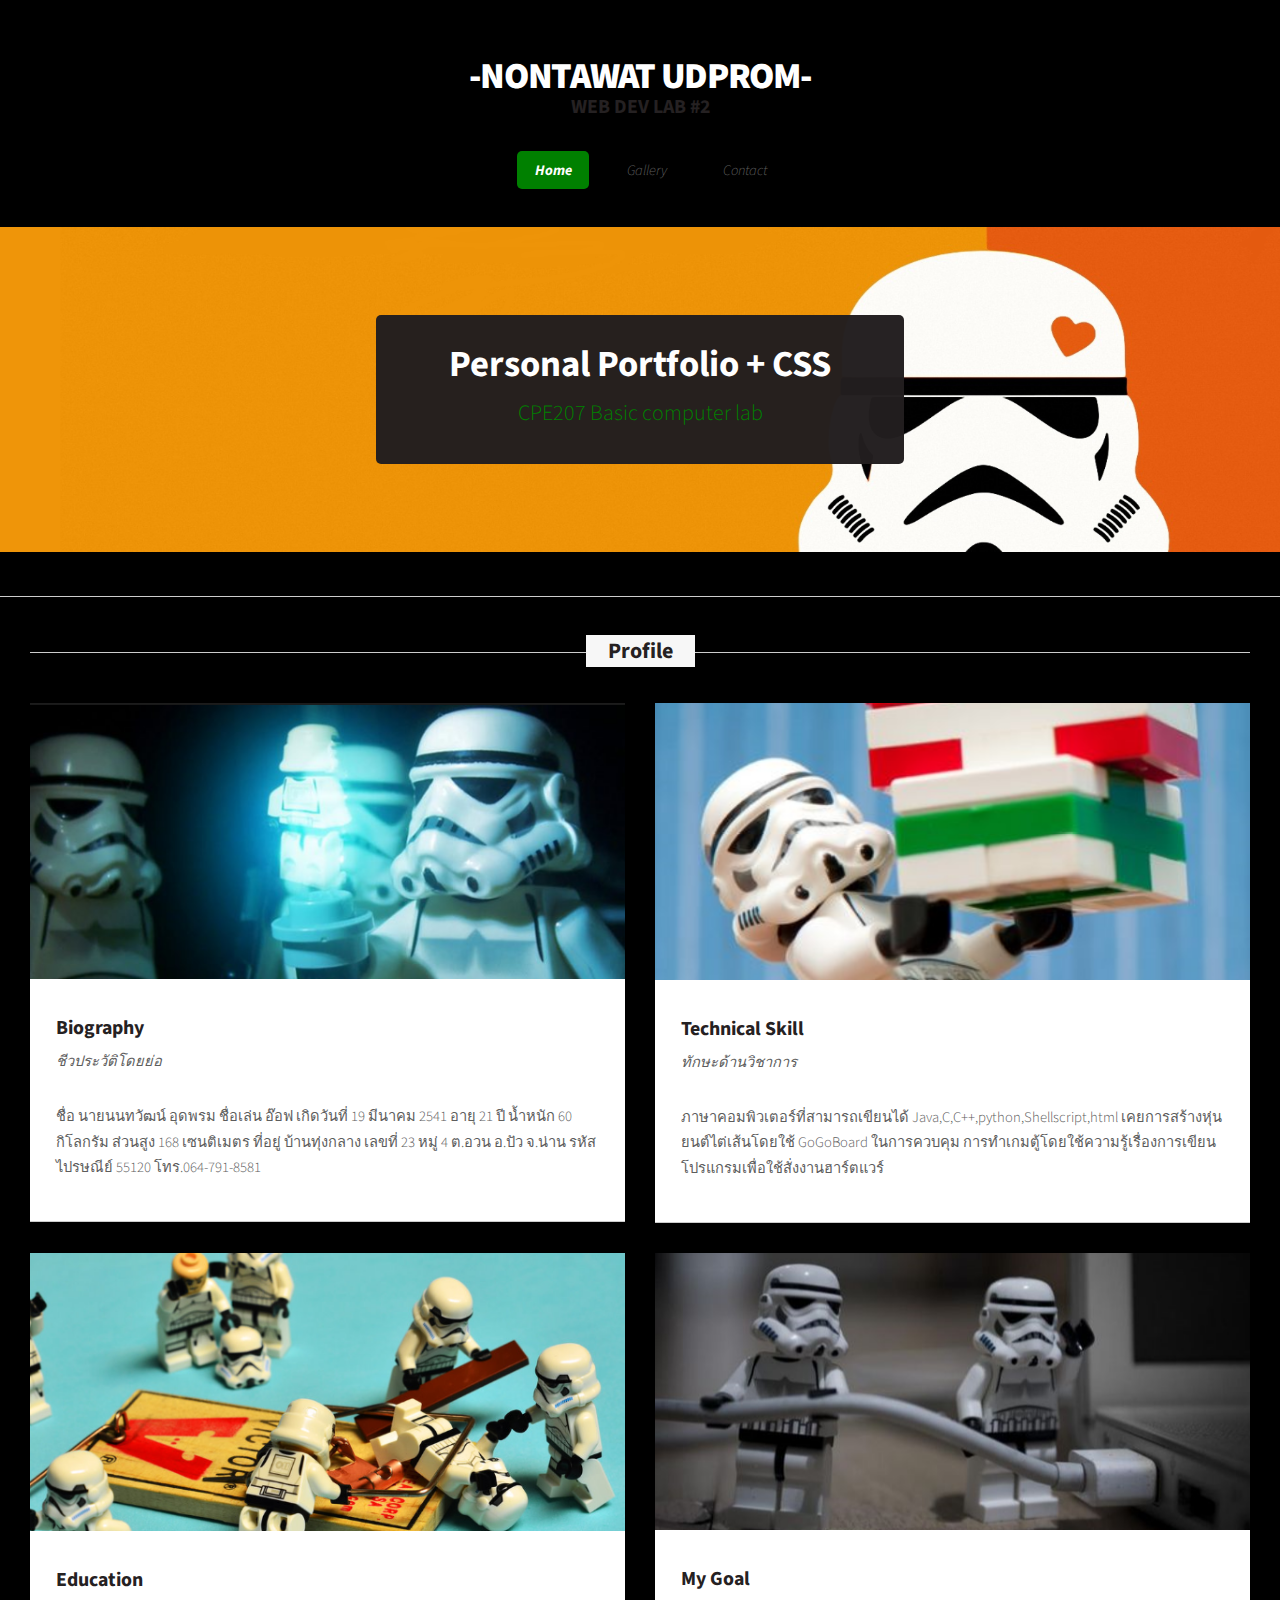
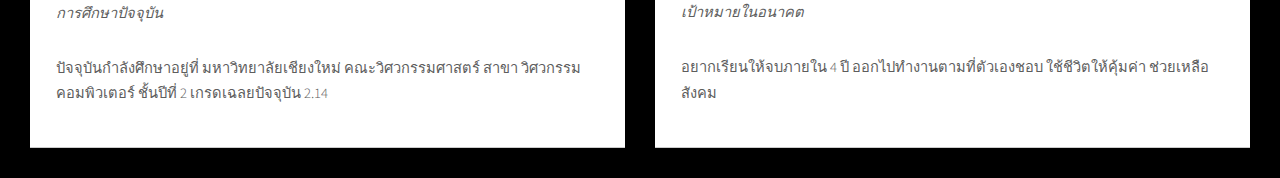
==== commit 76a4476d: "first commit" ====
--- a/index.html
+++ b/index.html
@@ -1,9 +1,5 @@
 <!DOCTYPE HTML>
-<!--
-	Dopetrope by HTML5 UP
-	html5up.net | @ajlkn
-	Free for personal and commercial use under the CCA 3.0 license (html5up.net/license)
--->
+
 <html>
 	<head>
 		<title>WEB DEV LAB #2</title>
--- a/assets/css/main.css
+++ b/assets/css/main.css
@@ -2156,7 +2156,7 @@
 /* Banner */
 
 	#banner {
-		background: #CCE8F4 url("/images/00.png");
+		background: green url("/images/00.png");
 		background-position: center center;
 		background-size: auto 100%;
 		background-repeat: no-repeat; 
